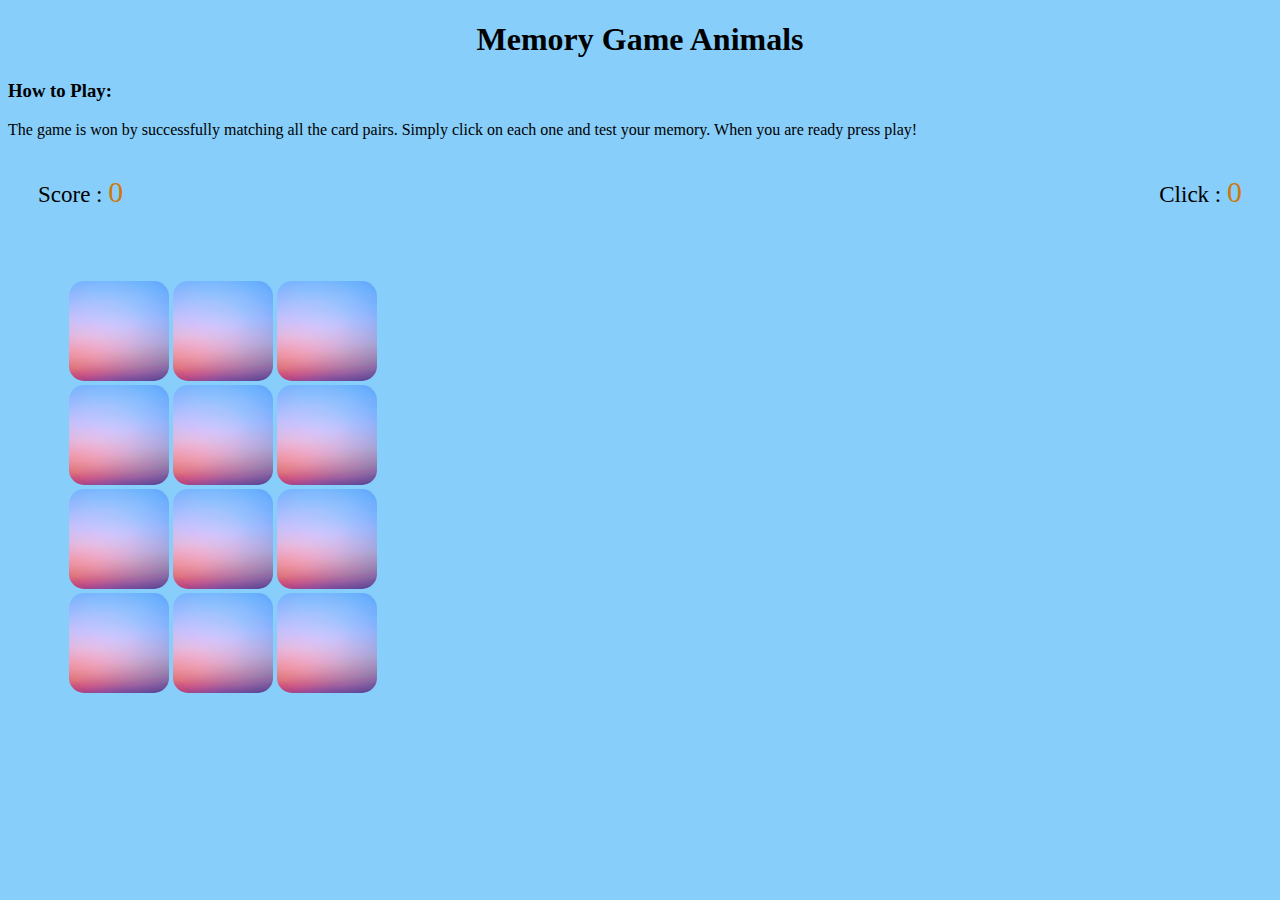
==== index.html @ 49f72872 "Deleted HTML Play , created it back in index.html" ====
<!DOCTYPE html>
<html lang="en">
<head>
    <meta charset="UTF-8">
    <meta http-equiv="X-UA-Compatible" content="IE=edge">
    <meta name="viewport" content="width=device-width, initial-scale=1.0">
    <title>Memory Game Animals</title>
    <link rel="stylesheet" href="assets/css/styles.css">
    <link href="https://cdn.jsdelivr.net/npm/bootstrap@5.0.2/dist/css/bootstrap.min.css" rel="stylesheet" integrity="sha384-EVSTQN3/azprG1Anm3QDgpJLIm9Nao0Yz1ztcQTwFspd3yD65VohhpuuCOmLASjC" crossorigin="anonymous">
<script src="https://cdn.jsdelivr.net/npm/bootstrap@5.0.2/dist/js/bootstrap.bundle.min.js" integrity="sha384-MrcW6ZMFYlzcLA8Nl+NtUVF0sA7MsXsP1UyJoMp4YLEuNSfAP+JcXn/tWtIaxVXM" crossorigin="anonymous"></script>
    
</head>
<body>
   <h1>Memory Game Animals</h1>
   <div class="row align-items-center">
    <div class="col">
        <h3>How to Play:</h3>
        <p>The game is won by successfully matching all the card pairs. 
      Simply click on each one and test your memory. When you are ready press play!</p>
    </div>
    <div class="col">
        <div class="container-fluid">
            <div class="data col">
            <div class="score">Score : <span class="scoreBoard">0</span></div>
            <div class="click">Click : <span class="clickBoard">0</span></div>
            </div>
            <div class="grid">
            <div class="popup">
            <button class="playAgain">play Again</button>
            </div>
            </div>
        </section>
    </div>
  </div>
   
    <script src="assets/javascript/myscript.js"></script>
</body>
</html>
---- assets/css/styles.css ----
body {
    background-color: lightskyblue;
    
}

.grid { 
    width: 400px; 
    height: 300px; 
    display: flex; 
    flex-wrap: wrap; 
    margin: 50px auto; 
    margin-left: 15px;
    justify-content: center;
    
    } 
    @media screen and (min-width: 600px) {
        .grid{
            grid-template-columns: repeat(3, auto);
        }
      }
    
    .grid img { 
    margin: 2px; 
    transform-style: preserve-3d; 
    transition: transform 0.5s; 
    } 

    
    .grid img.flip { 
    transform: rotateY(180deg); 
    } 
    
    .popup { 
    background: red; 
    width: 200px; 
    height: 200px; 
    z-index:20;
    position: fixed; 
    top: 100px;
    left: 100px; 
    display: flex;
    justify-content: center; 
    align-items: center; 
    flex-direction: column;
    }
    .data { 
        display: flex; 
        justify-content: space-between; 
        padding: 20px 30px; 
        font-size: 23px; 
        } 
        
        .data span { 
        color: rgb(206, 121, 11);
        font-size: 30px; 
        }

        img {
            width: 100px;
            height: 100px;
            border-radius: 15px;
        }

        h1{
            text-align: center;
        }
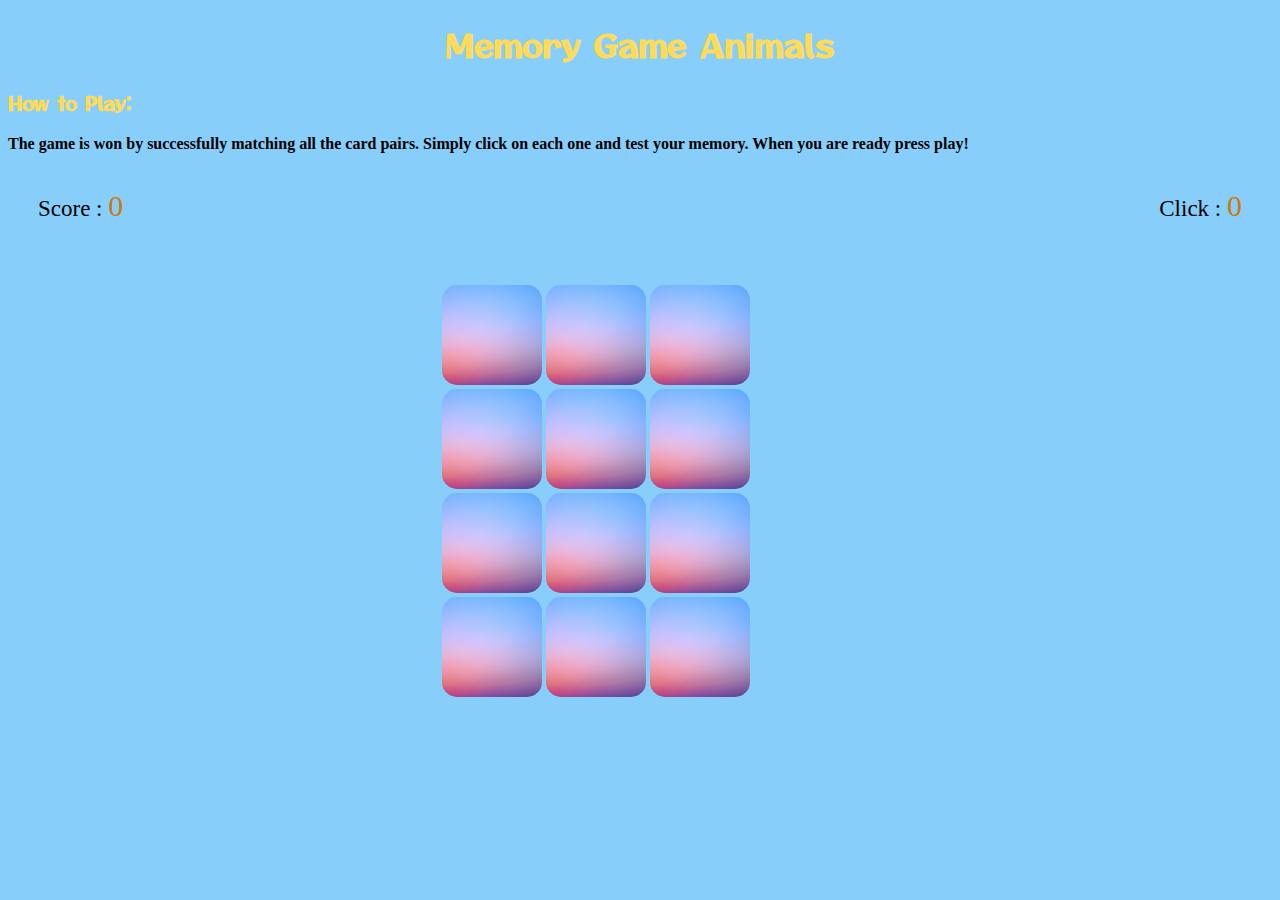
==== commit 2d8ccc9b: "Set background-color, used google fonts to make the title look more appealing" ====
--- a/index.html
+++ b/index.html
@@ -6,13 +6,16 @@
     <meta name="viewport" content="width=device-width, initial-scale=1.0">
     <title>Memory Game Animals</title>
     <link rel="stylesheet" href="assets/css/styles.css">
+    <link rel="preconnect" href="https://fonts.googleapis.com">
+<link rel="preconnect" href="https://fonts.gstatic.com" crossorigin>
+<link href="https://fonts.googleapis.com/css2?family=Otomanopee+One&display=swap" rel="stylesheet">
     <link href="https://cdn.jsdelivr.net/npm/bootstrap@5.0.2/dist/css/bootstrap.min.css" rel="stylesheet" integrity="sha384-EVSTQN3/azprG1Anm3QDgpJLIm9Nao0Yz1ztcQTwFspd3yD65VohhpuuCOmLASjC" crossorigin="anonymous">
 <script src="https://cdn.jsdelivr.net/npm/bootstrap@5.0.2/dist/js/bootstrap.bundle.min.js" integrity="sha384-MrcW6ZMFYlzcLA8Nl+NtUVF0sA7MsXsP1UyJoMp4YLEuNSfAP+JcXn/tWtIaxVXM" crossorigin="anonymous"></script>
     
 </head>
 <body>
    <h1>Memory Game Animals</h1>
-   <div class="row align-items-center">
+   <div class="row align-items-start">
     <div class="col">
         <h3>How to Play:</h3>
         <p>The game is won by successfully matching all the card pairs. 
@@ -29,9 +32,9 @@
             <button class="playAgain">play Again</button>
             </div>
             </div>
-        </section>
     </div>
   </div>
+ 
    
     <script src="assets/javascript/myscript.js"></script>
 </body>
--- a/assets/css/styles.css
+++ b/assets/css/styles.css
@@ -1,5 +1,5 @@
 
-body {
+html body{
     background-color: lightskyblue;
     
 }
@@ -9,9 +9,8 @@
     height: 300px; 
     display: flex; 
     flex-wrap: wrap; 
-    margin: 50px auto; 
-    margin-left: 15px;
-    justify-content: center;
+    margin: 40px auto; 
+    margin-left: 15px auto;
     
     } 
     @media screen and (min-width: 600px) {
@@ -62,6 +61,23 @@
             border-radius: 15px;
         }
 
+        @media screen and (max-width: 600px) {
+            img {
+                width: 80px;
+                height: 80px; ;
+            }
+          }
+
         h1{
             text-align: center;
+            font-family: 'Otomanopee One', sans-serif;
+            color: #ffdb58;
+        }
+        h3{
+            font-family: 'Otomanopee One', sans-serif;
+            color: #ffdb58; 
+        }
+
+        p{
+            font-weight: bolder;
         }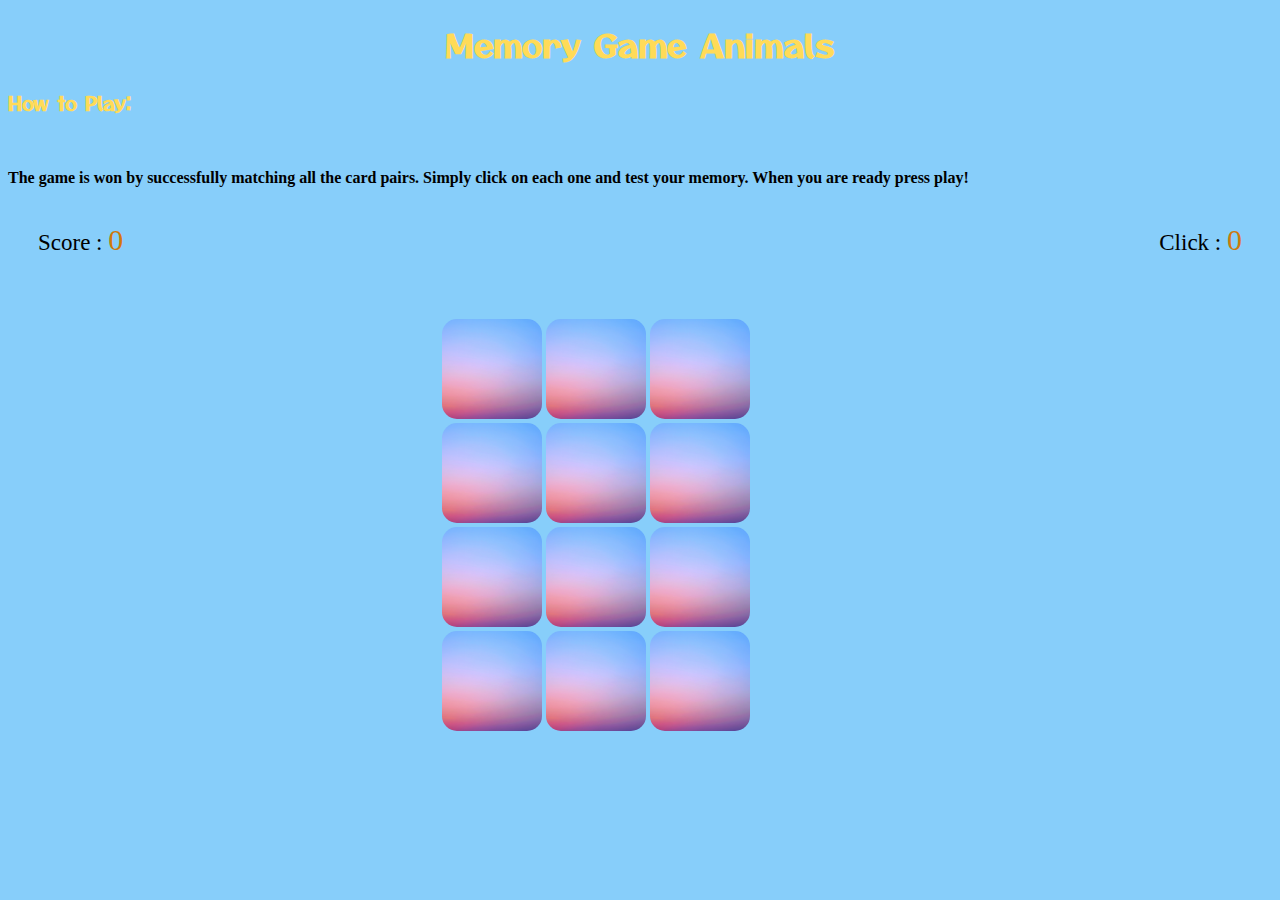
==== commit fa521837: "removed popup message" ====
--- a/index.html
+++ b/index.html
@@ -14,23 +14,36 @@
     
 </head>
 <body>
+     <!---Title---------------------->
    <h1>Memory Game Animals</h1>
+   <!---how to play game instructions---------------------->
    <div class="row align-items-start">
     <div class="col">
         <h3>How to Play:</h3>
+        <br>
         <p>The game is won by successfully matching all the card pairs. 
       Simply click on each one and test your memory. When you are ready press play!</p>
     </div>
-    <div class="col">
-        <div class="container-fluid">
-            <div class="data col">
-            <div class="score">Score : <span class="scoreBoard">0</span></div>
-            <div class="click">Click : <span class="clickBoard">0</span></div>
+    </div>
+    <div class="row align-items-start ">
+        <div class="col">
+            <div class="container-fluid">
+                <div class="data col">
+                <div class="score">Score : <span class="scoreBoard">0</span></div>
+                <div class="click">Click : <span class="clickBoard">0</span></div>
+                </div>
+        </div>
+        </div>
+        <div class="row align-items-start">
+            <div class="col">
+                <div class="grid"></div>
             </div>
-            <div class="grid">
+            </div>
             <div class="popup">
-            <button class="playAgain">play Again</button>
-            </div>
+                <button class="playAgain">play Again</button>
+
+                
+                </div>
             </div>
     </div>
   </div>
--- a/assets/css/styles.css
+++ b/assets/css/styles.css
@@ -31,14 +31,7 @@
     } 
     
     .popup { 
-    background: red; 
-    width: 200px; 
-    height: 200px; 
-    z-index:20;
-    position: fixed; 
-    top: 100px;
-    left: 100px; 
-    display: flex;
+   
     justify-content: center; 
     align-items: center; 
     flex-direction: column;
@@ -80,4 +73,6 @@
 
         p{
             font-weight: bolder;
-        }+        }
+
+        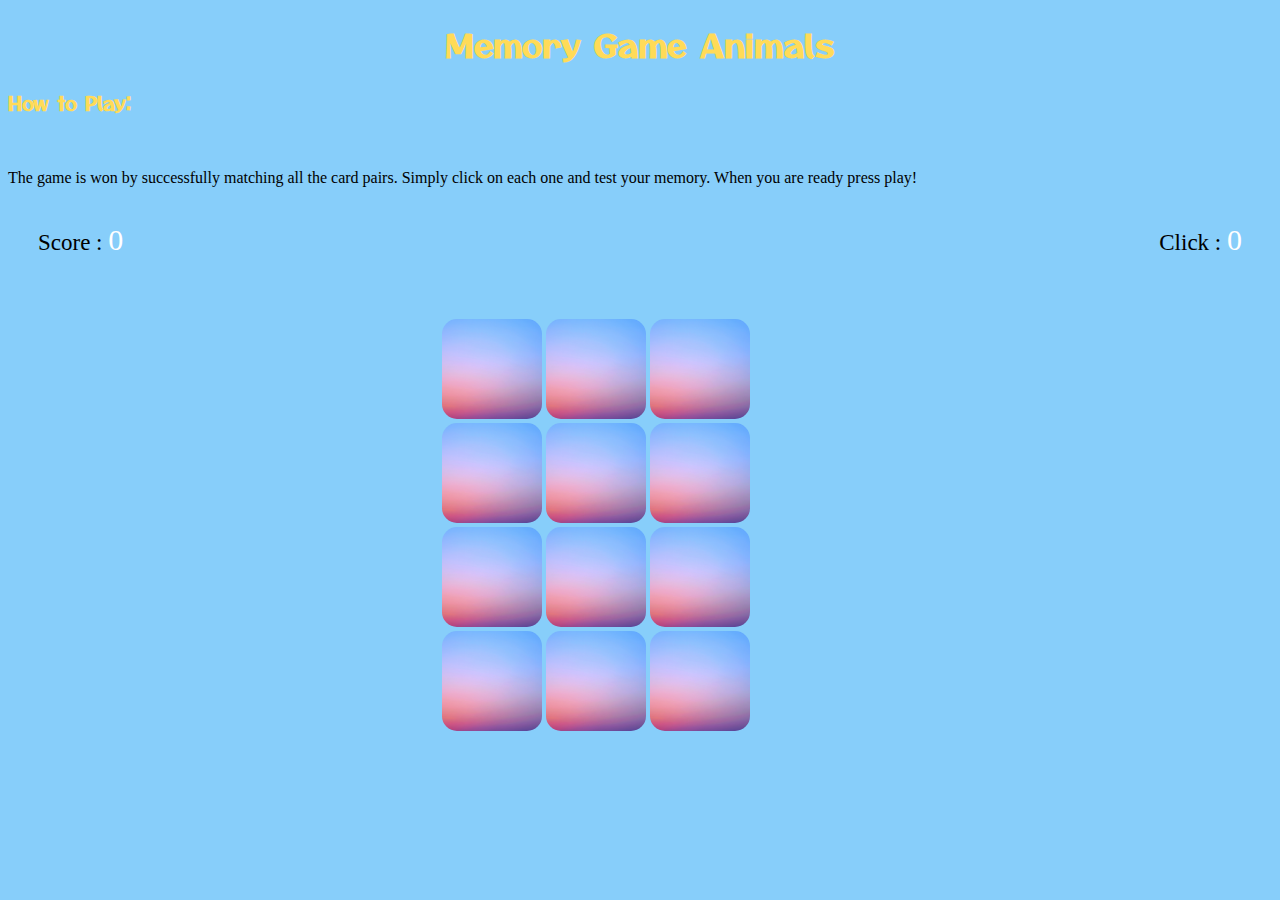
==== commit dfe989f3: "added comments to html" ====
--- a/index.html
+++ b/index.html
@@ -21,10 +21,11 @@
     <div class="col">
         <h3>How to Play:</h3>
         <br>
-        <p>The game is won by successfully matching all the card pairs. 
+        <p class= "lead">The game is won by successfully matching all the card pairs. 
       Simply click on each one and test your memory. When you are ready press play!</p>
     </div>
     </div>
+    <!---score col---------------------->
     <div class="row align-items-start ">
         <div class="col">
             <div class="container-fluid">
@@ -34,6 +35,7 @@
                 </div>
         </div>
         </div>
+        <!---grid---------------------->
         <div class="row align-items-start">
             <div class="col">
                 <div class="grid"></div>
@@ -41,7 +43,6 @@
             </div>
             <div class="popup">
                 <button class="playAgain">play Again</button>
-
                 
                 </div>
             </div>
--- a/assets/css/styles.css
+++ b/assets/css/styles.css
@@ -44,7 +44,7 @@
         } 
         
         .data span { 
-        color: rgb(206, 121, 11);
+        color: white;
         font-size: 30px; 
         }
 
@@ -65,14 +65,14 @@
             text-align: center;
             font-family: 'Otomanopee One', sans-serif;
             color: #ffdb58;
+            
         }
         h3{
             font-family: 'Otomanopee One', sans-serif;
             color: #ffdb58; 
+            
         }
 
-        p{
-            font-weight: bolder;
-        }
+        
 
         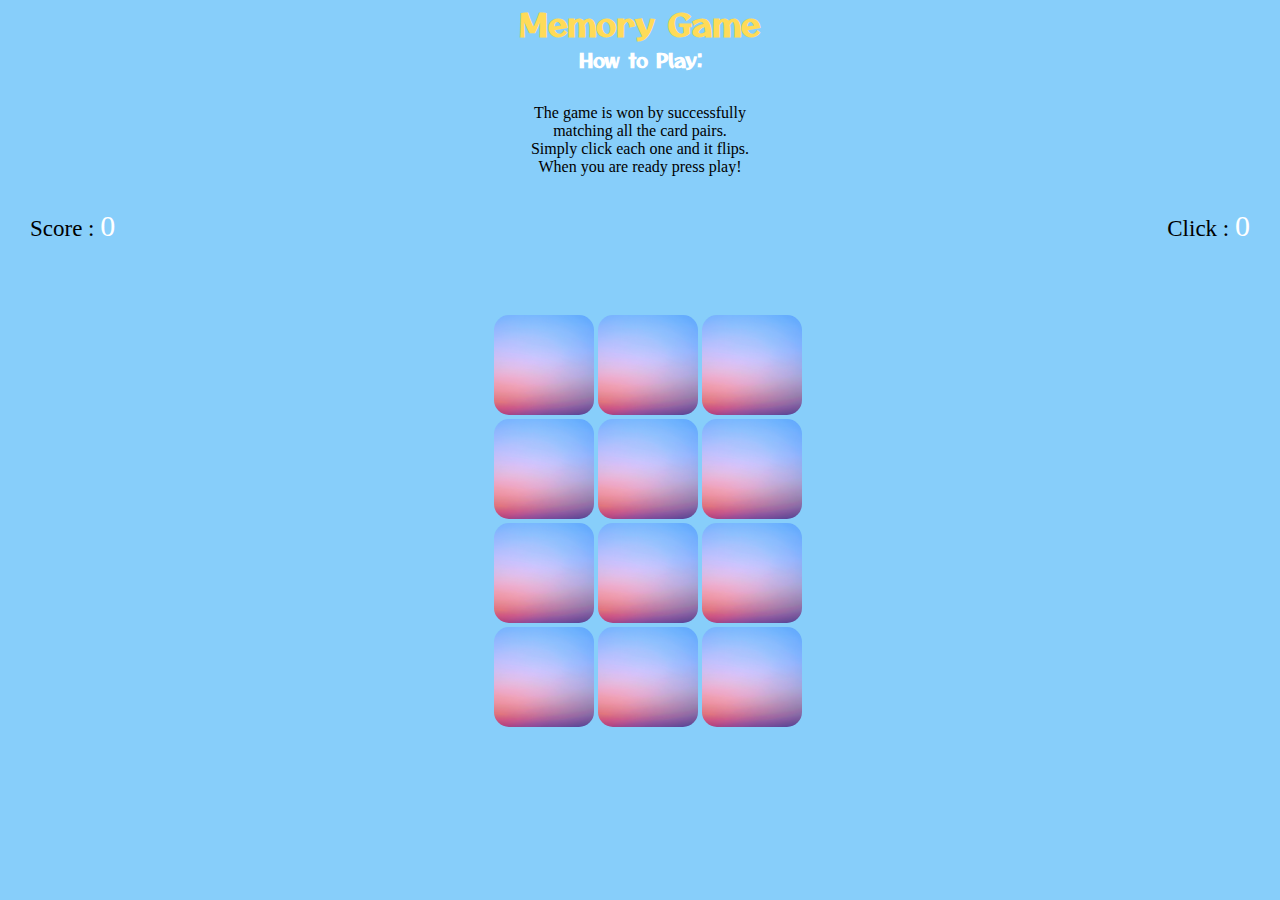
==== commit 395a783b: "finished stylish page , finessed html and updated all javascript file" ====
--- a/index.html
+++ b/index.html
@@ -15,14 +15,17 @@
 </head>
 <body>
      <!---Title---------------------->
-   <h1>Memory Game Animals</h1>
+   <h1>Memory Game</h1>
    <!---how to play game instructions---------------------->
+  
    <div class="row align-items-start">
     <div class="col">
         <h3>How to Play:</h3>
         <br>
-        <p class= "lead">The game is won by successfully matching all the card pairs. 
-      Simply click on each one and test your memory. When you are ready press play!</p>
+        <p class= "description">The game is won by successfully
+            <br> matching all the card pairs. 
+      <br> Simply click each one and it flips.
+      <br> When you are ready press play!</p>
     </div>
     </div>
     <!---score col---------------------->
@@ -42,7 +45,7 @@
             </div>
             </div>
             <div class="popup">
-                <button class="playAgain">play Again</button>
+                <div class="playAgain"></div>
                 
                 </div>
             </div>
--- a/assets/css/styles.css
+++ b/assets/css/styles.css
@@ -4,21 +4,29 @@
     
 }
 
+* {
+    padding: 0;
+    margin: 0;
+    box-sizing: border-box;
+  }
+
 .grid { 
     width: 400px; 
     height: 300px; 
     display: flex; 
     flex-wrap: wrap; 
-    margin: 40px auto; 
-    margin-left: 15px auto;
+    margin: 50px auto; 
+    margin-left: auto;
+    padding-left: 52px;
     
     } 
     @media screen and (min-width: 600px) {
-        .grid{
+        .grid {
             grid-template-columns: repeat(3, auto);
         }
       }
     
+   
     .grid img { 
     margin: 2px; 
     transform-style: preserve-3d; 
@@ -69,10 +77,13 @@
         }
         h3{
             font-family: 'Otomanopee One', sans-serif;
-            color: #ffdb58; 
-            
+            color: white; 
+            text-align: center;
         }
 
         
-
+        .description{
+          text-align: center;
+          margin: 1% 0;
+        }
         